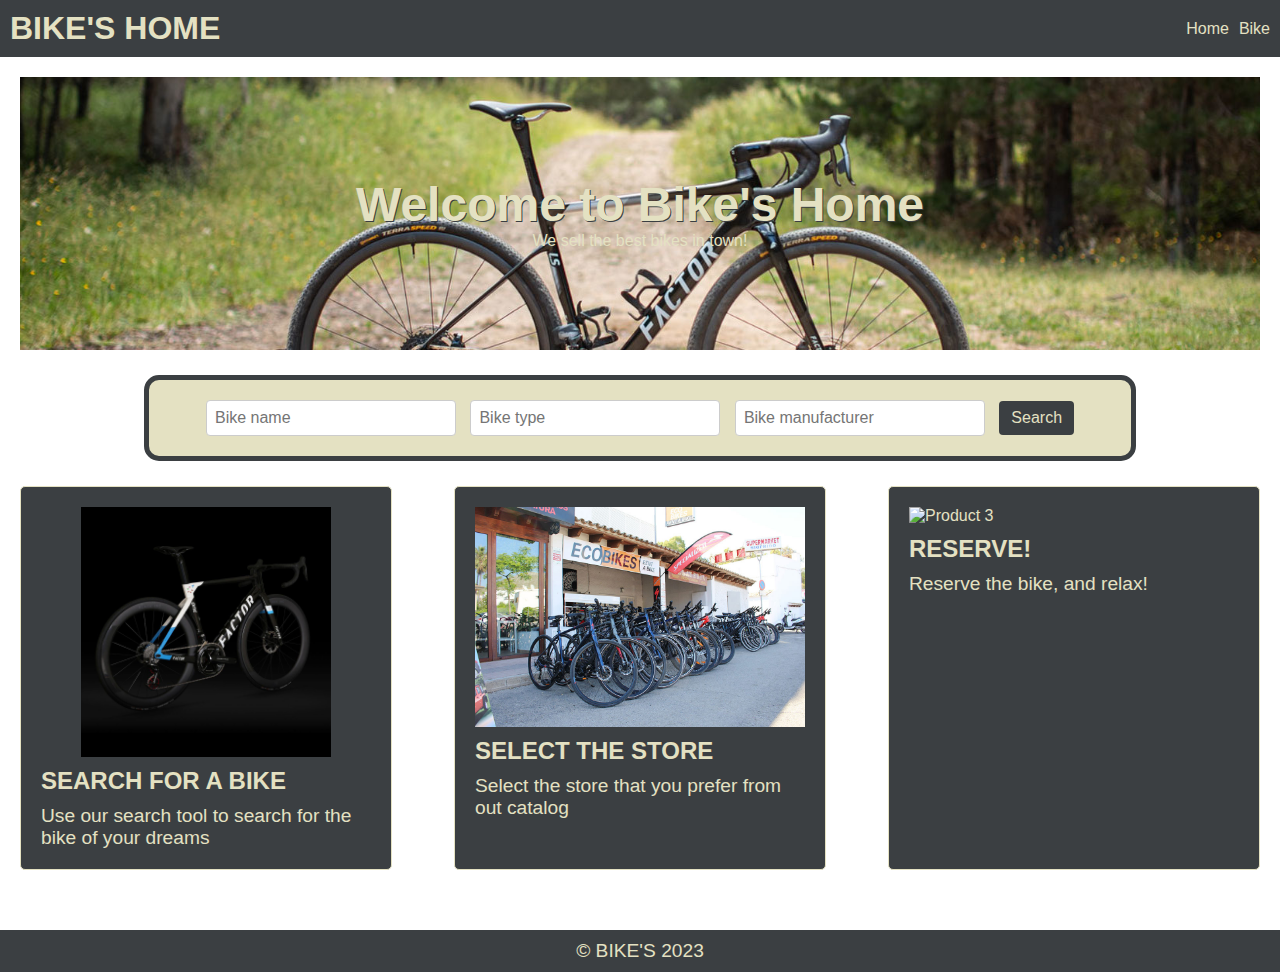
==== index.html @ 56733d4e "initial commit" ====
<!DOCTYPE html>
<html lang="en">

<head>
    <meta charset="UTF-8">
    <meta name="viewport" content="width=device-width, initial-scale=1.0">
    <title>Bike's Home</title>
    <link rel="stylesheet" href="resources/css/styles.css">
    <script defer src="search.js"></script>
</head>

<body>
    <header>
        <h1>Bike's Home</h1>
        <nav>
            <ul>
                <li><a href="index">Home</a></li>
                <li><a href="dispo.html">Bike</a></li>
            </ul>
        </nav>
    </header>
    <main>
        <section id="hero">
            <h2>Welcome to Bike's Home</h2>
            <p>We sell the best bikes in town!</p>
        </section>
        <form class="search-form" action="dispo.html" method="get">
            <input type="text" name="bike" placeholder="Bike name">
            <input type="text" name="type" placeholder="Bike type">
            <input type="text" name="manufacturer" placeholder="Bike manufacturer">
            <button type="submit">Search</button>
        </form>
        <section id="featured">
            <div class="product">
                <img src="resources/img/bike.jpg" alt="Product 1">
                <h3>Search For a Bike</h3>
                <p>Use our search tool to search for the bike of your dreams</p>
            </div>
            <div class="product">
                <img src="resources/img/store.jpg" alt="Product 2">
                <h3>Select The Store</h3>
                <p>Select the store that you prefer from out catalog</p>
            </div>
            <div class="product">
                <img src="resources/img/reserve.jpg" alt="Product 3">
                <h3>Reserve!</h3>
                <p>Reserve the bike, and relax!</p>
            </div>
        </section>
    </main>
    <footer>
        <p>&copy; Bike's 2023</p>
    </footer>
</body>

</html>
---- resources/css/styles.css ----
* {
  margin: 0;
  padding: 0;
  box-sizing: border-box;
}

body {
  font-family: Arial, sans-serif;
  color: #e4e1c2;
}

header {
  display: flex;
  justify-content: space-between;
  align-items: center;
  padding: 10px;
  background-color: #3b3f42;
}

h1 {
  font-size: 2rem;
  text-transform: uppercase;
}

nav ul {
  list-style: none;
  display: flex;
}

nav li {
  margin-left: 10px;
}

nav a {
  color: #e4e1c2;
  text-decoration: none;
}

nav a:hover {
  text-decoration: underline;
}

main {
  padding: 20px;
}

#hero {
  background-image: url("../img/banner.jpg");
  background-size: cover;
  background-position: center;
  text-align: center;
  padding: 100px 0;
  margin-bottom: 20px;
}

#hero h2 {
  font-size: 3rem;
  text-shadow: 1px 1px #3b3f42;
}

#featured {
  display: flex;
  flex-wrap: wrap;
  justify-content: space-between;
}

.product {
  width: 30%;
  padding: 20px;
  margin-bottom: 20px;
  background-color: #3b3f42;
  border: 1px solid #e4e1c2;
  border-radius: 5px;
}

.product img {
  display: block;
  margin: 0 auto 10px;
  max-width: 100%;
  max-height: 250px;
}

.product h3 {
  font-size: 1.5rem;
  text-transform: uppercase;
  margin-bottom: 10px;
}

.product p {
  font-size: 1.2rem;
}

footer {
  text-align: center;
  padding: 10px;
  background-color: #3b3f42;
  margin-top: 20px;
}

footer p {
  font-size: 1.2rem;
  text-transform: uppercase;
}

.search-form {
  text-align: center;
  padding: 20px 0px;
  margin: 25px auto;
  background-color: #e4e1c2;
  border-radius: 15px;
  border: 5px solid #3b3f42;
  width: 80%;
}

.search-form input[type="text"] {
  width: 250px;
  padding: 8px;
  border: 1px solid #ccc;
  border-radius: 4px;
  font-size: 16px;
  margin-right: 10px;
}

.search-form button[type="submit"] {
  background-color: #3b3f42;
  color: #e4e1c2;
  border: none;
  border-radius: 4px;
  padding: 8px 12px;
  font-size: 16px;
  cursor: pointer;
}

@media screen and (max-width: 768px) {
  #featured .product {
    width: 45%;
  }
}

@media screen and (max-width: 576px) {
  #hero h2 {
    font-size: 2rem;
  }
  #featured .product {
    width: 100%;
    margin-bottom: 20px;
  }
}
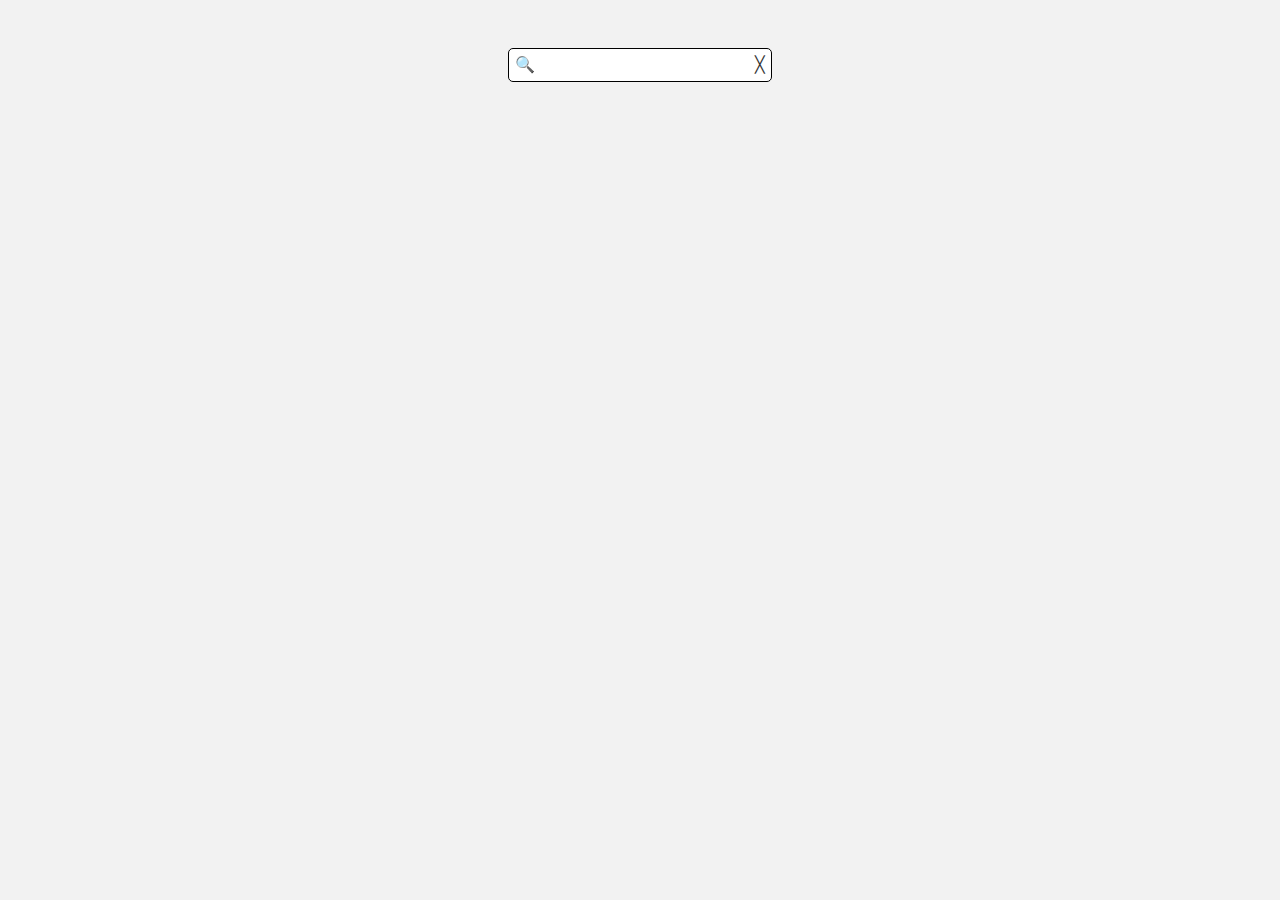
==== commit e94b32ce: "trying the flux pattern" ====
--- a/index.html
+++ b/index.html
@@ -2,55 +2,29 @@
 <html lang="en">
 
 <head>
-    <meta charset="UTF-8">
-    <meta name="viewport" content="width=device-width, initial-scale=1.0">
-    <title>Bike's Home</title>
-    <link rel="stylesheet" href="resources/css/styles.css">
-    <script defer src="search.js"></script>
+    <meta charset="UTF-8" />
+    <title>Bike Catalog</title>
+    <style>
+      body {
+            margin: 0;
+            text-align: center;
+            padding: 3em;
+            font-family: Arial, sans-serif;
+            font-size: 16px;
+            line-height: 1.4;
+            color: #333;
+            background-color: #f2f2f2;
+        }
+    </style>
+    <script type="module" src="./search-box.js"></script>
+    <script type="module" src="./bike-card.js"></script>
+    <script type="module" src="./bike-catalog.js"></script>
+    <script type="module" src="./script.js"></script>
 </head>
 
 <body>
-    <header>
-        <h1>Bike's Home</h1>
-        <nav>
-            <ul>
-                <li><a href="index">Home</a></li>
-                <li><a href="dispo.html">Bike</a></li>
-            </ul>
-        </nav>
-    </header>
-    <main>
-        <section id="hero">
-            <h2>Welcome to Bike's Home</h2>
-            <p>We sell the best bikes in town!</p>
-        </section>
-        <form class="search-form" action="dispo.html" method="get">
-            <input type="text" name="bike" placeholder="Bike name">
-            <input type="text" name="type" placeholder="Bike type">
-            <input type="text" name="manufacturer" placeholder="Bike manufacturer">
-            <button type="submit">Search</button>
-        </form>
-        <section id="featured">
-            <div class="product">
-                <img src="resources/img/bike.jpg" alt="Product 1">
-                <h3>Search For a Bike</h3>
-                <p>Use our search tool to search for the bike of your dreams</p>
-            </div>
-            <div class="product">
-                <img src="resources/img/store.jpg" alt="Product 2">
-                <h3>Select The Store</h3>
-                <p>Select the store that you prefer from out catalog</p>
-            </div>
-            <div class="product">
-                <img src="resources/img/reserve.jpg" alt="Product 3">
-                <h3>Reserve!</h3>
-                <p>Reserve the bike, and relax!</p>
-            </div>
-        </section>
-    </main>
-    <footer>
-        <p>&copy; Bike's 2023</p>
-    </footer>
+    <search-box></search-box>
+    <bike-catalog></bike-catalog>
 </body>
 
 </html>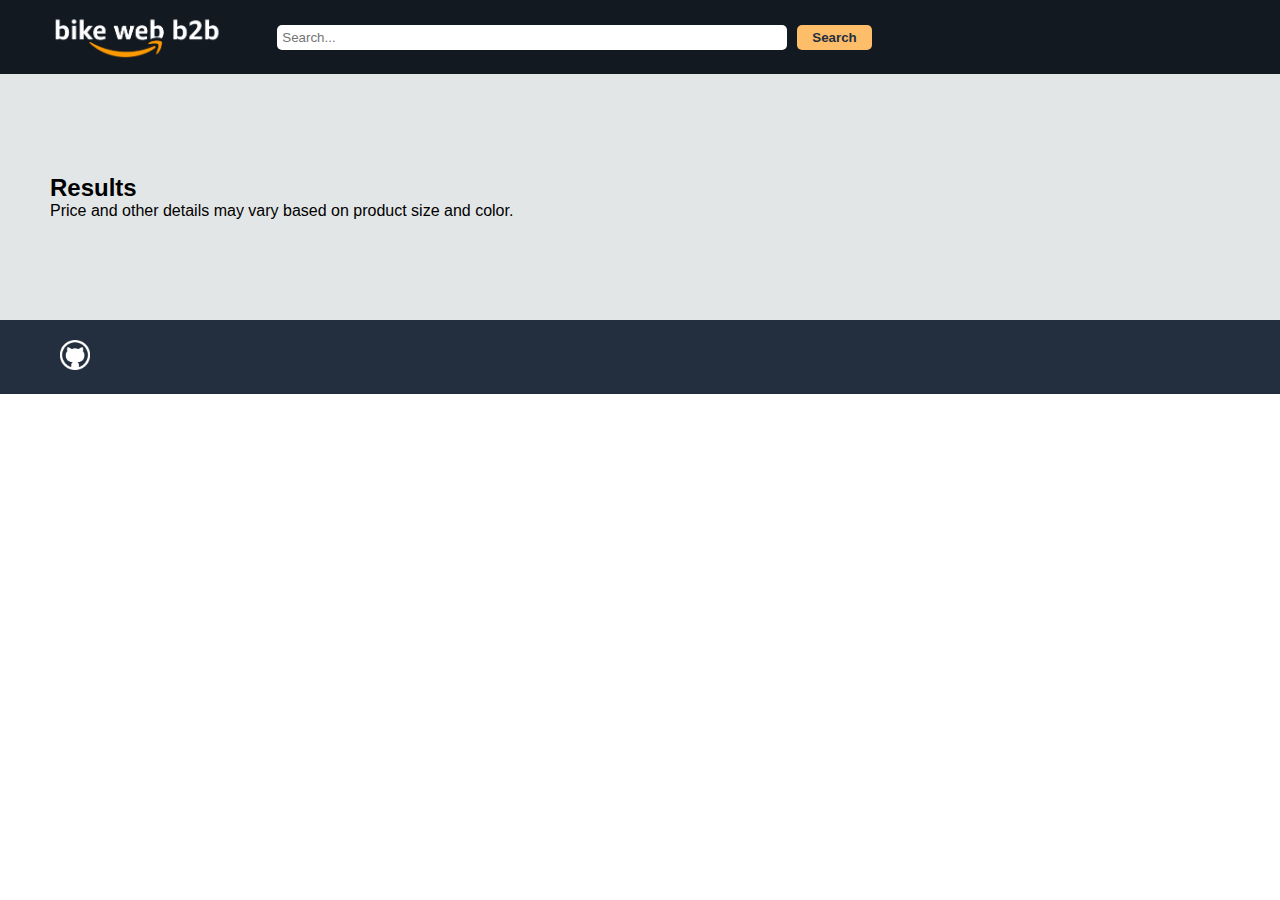
==== commit ab0587a9: "feat: new index and fixed css" ====
--- a/index.html
+++ b/index.html
@@ -1,30 +1,44 @@
 <!DOCTYPE html>
-<html lang="en">
+<html>
 
 <head>
-    <meta charset="UTF-8" />
-    <title>Bike Catalog</title>
-    <style>
-      body {
-            margin: 0;
-            text-align: center;
-            padding: 3em;
-            font-family: Arial, sans-serif;
-            font-size: 16px;
-            line-height: 1.4;
-            color: #333;
-            background-color: #f2f2f2;
-        }
-    </style>
-    <script type="module" src="./search-box.js"></script>
-    <script type="module" src="./bike-card.js"></script>
-    <script type="module" src="./bike-catalog.js"></script>
+    <title>Bike Web B2B</title>
+
+    <link rel="stylesheet" type="text/css" href="./static/css/styles.css">
+    <meta name="viewport" content="width=device-width, initial-scale=1" />
+    <script type="module" src="./static/js/bike-card.js"></script>
+    <script type="module" src="./static/js/bike-info.js"></script>
+    <script type="module" src="./static/js/store-list.js"></script>
+    <script type="module" src="./static/js/date-range.js"></script>
+    <script type="module" src="./static/js/bike-catalog.js"></script>
     <script type="module" src="./script.js"></script>
 </head>
 
 <body>
-    <search-box></search-box>
-    <bike-catalog></bike-catalog>
+    <header>
+        <div class="logo">
+            <img src="./static/img/logo.png">
+        </div>
+        <div class="search-bar">
+            <input type="text" placeholder="Search...">
+            <button>Search</button>
+        </div>
+    </header>
+    <main>
+        <section>
+            <h2>Results</h2>
+            <p>Price and other details may vary based on product size and color.</p>
+            <bike-catalog></bike-catalog>
+        </section>
+    </main>
+    <footer>
+        <div class="social-links">
+            <ul>
+                <li><a href="https://github.com/stonarini/bike-web-b2b"><img src="./static/img/github-icon.png"></a></li>
+            </ul>
+        </div>
+    </footer>
+
 </body>
 
-</html>+</html>
--- a/static/css/styles.css
+++ b/static/css/styles.css
@@ -0,0 +1,115 @@
+body {
+	font-family: Arial, sans-serif;
+	margin: 0;
+	padding: 0;
+}
+
+header {
+	background-color: #131921;
+	display: flex;
+	align-items: center;
+	padding: 10px 50px;
+    justify-content: center;
+}
+
+.logo img {
+	height: 50px;
+}
+
+.search-bar {
+	margin-left: 50px;
+	flex-grow: 1;
+    display: flex;
+}
+
+.search-bar input[type="text"] {
+	padding: 5px;
+	border-radius: 5px;
+	border: none;
+	max-width: 500px;
+    flex-grow: 1;
+}
+
+.search-bar button {
+	padding: 5px 15px;
+	border-radius: 5px;
+	border: none;
+	background-color: #febd69;
+	color: #232f3e;
+	font-weight: bold;
+	margin-left: 10px;
+	cursor: pointer;
+}
+
+main {
+	padding: 50px;
+    background: #e3e6e6;
+}
+
+section {
+	margin: 50px 0;
+}
+
+section > h2, section > p {
+    margin: 0;
+}
+
+footer {
+	background-color: #232f3e;
+	display: flex;
+	justify-content: space-between;
+	align-items: center;
+	padding: 20px 50px;
+}
+
+.social-links ul {
+	display: flex;
+	list-style: none;
+	padding: 0;
+	margin: 0;
+}
+
+.social-links li {
+	margin: 0 10px;
+}
+
+.social-links li a img {
+	height: 30px;
+}
+
+.banner {
+    border-radius: 15px;
+}
+
+.banner h3 {
+    margin: 0;
+    padding: 20px;
+    text-transform: capitalize;
+}
+
+@media only screen and (max-width: 768px) {
+	header {
+		padding: 10px;
+		flex-wrap: wrap;
+	}
+
+	.logo {
+		margin-bottom: 10px;
+	}
+
+	.search-bar {
+		margin-left: 0;
+		margin-top: 10px;
+	}
+
+    main {
+	    padding: 20px;
+    }
+	.product-card {
+		margin: 20px 0;
+	}
+
+    bike-catalog {
+        grid-template-columns: 1fr;
+    }
+}
